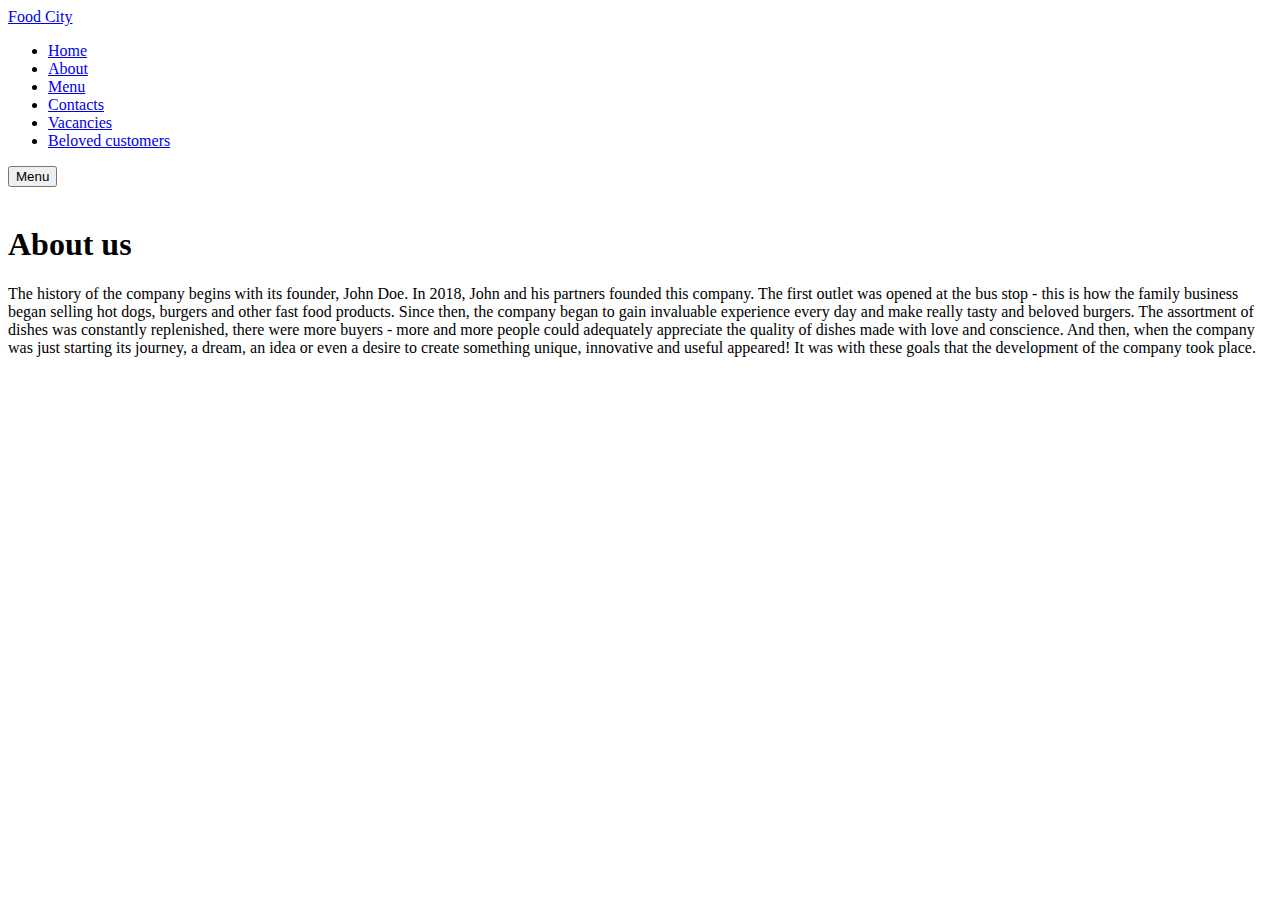
==== about.html @ 9235c2c9 "pages are created and classes are added for styling" ====
<!DOCTYPE html>
<html lang="en">
	<head>
		<meta charset="UTF-8" />
		<meta http-equiv="X-UA-Compatible" content="IE=edge" />
		<meta name="viewport" content="width=device-width, initial-scale=1.0" />
		<meta name="og:title" content="Restaurant" />
		<meta
			name="og:description"
			content="Lorem ipsum dolor, sit amet consectetur adipisicing elit. Nobis, voluptatum? Pariatur, aliquid."
		/>
		<meta name="keywords" content="Restaurant, website" />
		<meta name="author" content="Restaurant Manager" />
		<title>Restaurant</title>
		<link rel="stylesheet" href="./styles/global.css" />
		<link rel="stylesheet" href="./styles/about.css" />
	</head>
	<body>
		<!-- navbar with pure css  -->
		<nav class="navbar">
			<div class="navbar-container">
				<div class="navbar-logo">
					<a href="/index.html" class="logo-child">Food City</a>
				</div>
				<ul class="navbar-menu-list list">
					<li class="navbar-menu-item">
						<a href="/index.html" class="navbar-menu-link">Home</a>
					</li>
					<li class="navbar__menu-item">
						<a href="/about.html" class="navbar-menu-link">About</a>
					</li>

					<li class="navbar__menu-item">
						<a href="/menu.html" class="navbar-menu-link">Menu</a>
					</li>
					<li class="navbar__menu-item">
						<a href="/contacts.html" class="navbar-menu-link">Contacts</a>
					</li>
					<li class="navbar__menu-item">
						<a href="/vacancies.html" class="navbar-menu-link">Vacancies</a>
					</li>
					<li class="navbar__menu-item">
						<a href="/customers.html" class="navbar-menu-link"
							>Beloved customers</a
						>
					</li>
				</ul>
				<div>
					<button type="button" class="menu-open" id="toggleMenu">Menu</button>
				</div>
			</div>
		</nav>

		<!-- banner -->
		<div class="banner">
			<div class="banner-container">
				<img src="./images/cheff.jpg" alt="" />
				<div class="banner-content">
					<h1 class="banner-title">About us</h1>
					<p class="banner-text">
						The history of the company begins with its founder, John Doe. In
						2018, John and his partners founded this company. The first outlet
						was opened at the bus stop - this is how the family business began
						selling hot dogs, burgers and other fast food products. Since then,
						the company began to gain invaluable experience every day and make
						really tasty and beloved burgers. The assortment of dishes was
						constantly replenished, there were more buyers - more and more
						people could adequately appreciate the quality of dishes made with
						love and conscience. And then, when the company was just starting
						its journey, a dream, an idea or even a desire to create something
						unique, innovative and useful appeared! It was with these goals that
						the development of the company took place.
					</p>
				</div>
			</div>
		</div>
	</body>

	<script src="./js/main.js"></script>
</html>
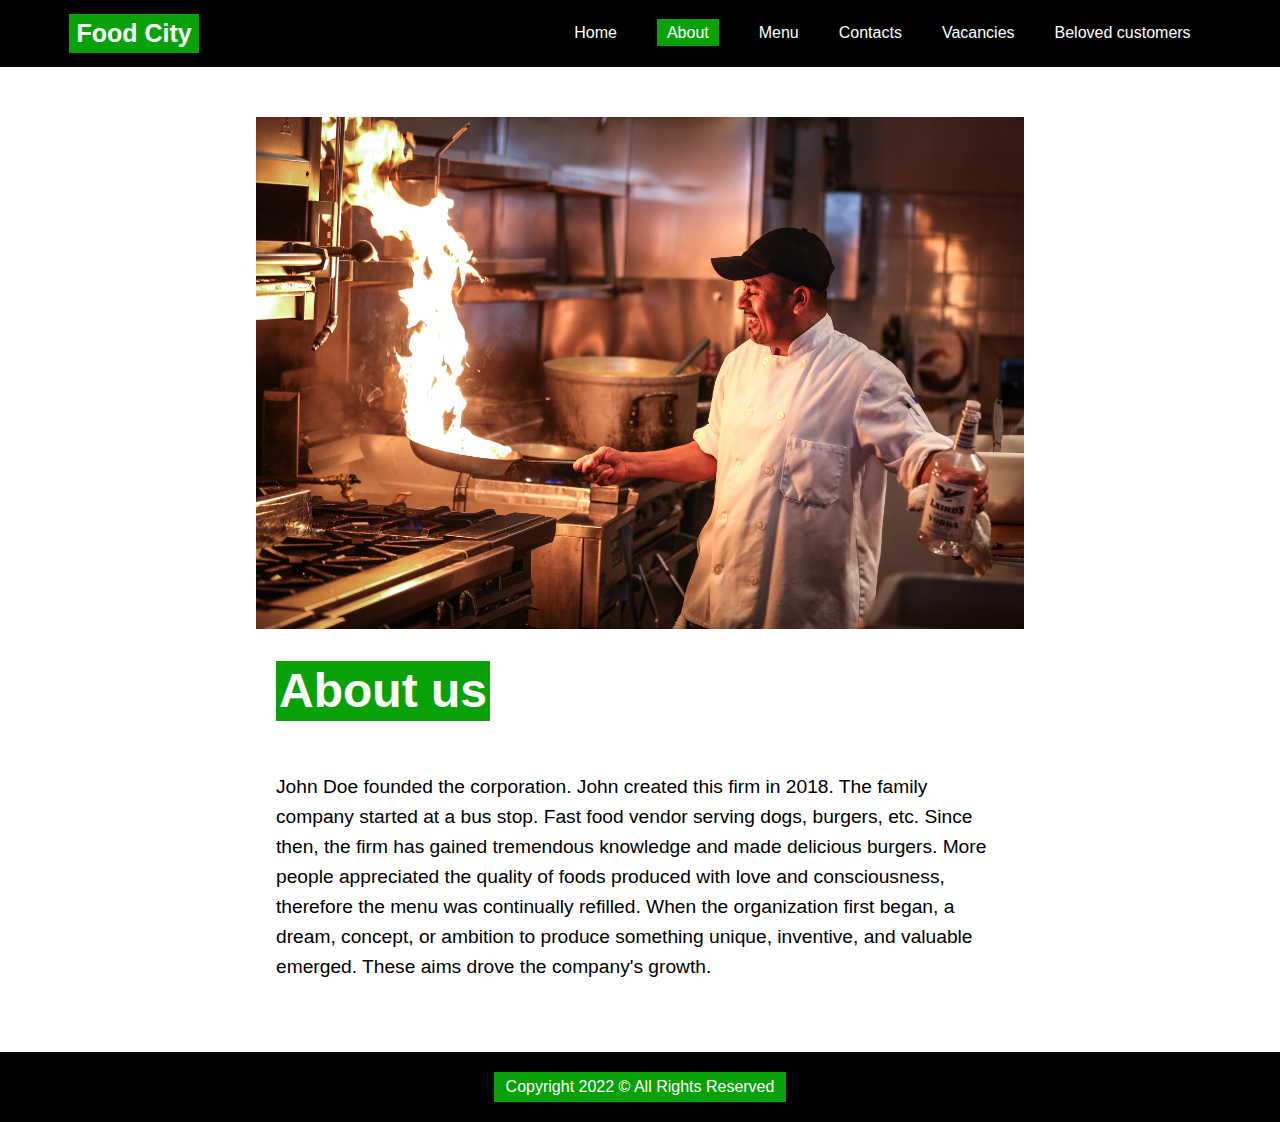
==== commit 8cffbe57: "applied some changes into ui parts and improved functionality" ====
--- a/about.html
+++ b/about.html
@@ -58,18 +58,7 @@
 				<div class="banner-content">
 					<h1 class="banner-title">About us</h1>
 					<p class="banner-text">
-						The history of the company begins with its founder, John Doe. In
-						2018, John and his partners founded this company. The first outlet
-						was opened at the bus stop - this is how the family business began
-						selling hot dogs, burgers and other fast food products. Since then,
-						the company began to gain invaluable experience every day and make
-						really tasty and beloved burgers. The assortment of dishes was
-						constantly replenished, there were more buyers - more and more
-						people could adequately appreciate the quality of dishes made with
-						love and conscience. And then, when the company was just starting
-						its journey, a dream, an idea or even a desire to create something
-						unique, innovative and useful appeared! It was with these goals that
-						the development of the company took place.
+						John Doe founded the corporation. John created this firm in 2018. The family company started at a bus stop. Fast food vendor serving dogs, burgers, etc. Since then, the firm has gained tremendous knowledge and made delicious burgers. More people appreciated the quality of foods produced with love and consciousness, therefore the menu was continually refilled. When the organization first began, a dream, concept, or ambition to produce something unique, inventive, and valuable emerged. These aims drove the company's growth.
 					</p>
 				</div>
 			</div>
--- a/styles/global.css
+++ b/styles/global.css
@@ -0,0 +1,182 @@
+html {
+	margin: 0;
+	padding: 0;
+	font-family: "Roboto", sans-serif;
+	width: 100vw;
+	height: 100vh;
+	overflow-x: hidden;
+	overflow-y: auto;
+	scroll-behavior: smooth;
+	box-sizing: border-box;
+}
+body {
+	margin: 0;
+	padding: 0;
+	width: 100%;
+	height: 100%;
+	position: relative;
+	box-sizing: border-box;
+}
+
+.navbar-logo a {
+	text-decoration: none;
+	color: #fff;
+}
+/* navbar */
+.navbar {
+	border: 0;
+	font-size: 16px !important;
+	line-height: 1.42857143 !important;
+	z-index: 3;
+	top: 0;
+	/* min-height: 60px; */
+	max-height: max-content;
+	background-color: #000;
+	width: 100%;
+	display: flex;
+	padding: 6px;
+	flex-wrap: wrap;
+	justify-content: center;
+	align-items: center;
+	box-sizing: border-box;
+	/* border: 1px solid red; */
+}
+
+/* navbar__container */
+.navbar-container {
+	width: 100%;
+	height: 100%;
+	display: flex;
+	flex-wrap: wrap;
+	flex-direction: row;
+	justify-content: space-between;
+	align-items: center;
+	background-color: inherit;
+}
+/* navbar__menu */
+.list {
+	order: 2;
+	display: flex;
+	width: max-content;
+	flex-wrap: wrap;
+	justify-content: space-evenly;
+	align-items: center;
+	height: 100%;
+	/* margin-left: auto; */
+	margin-right: 5%;
+}
+
+.navbar-logo {
+	background-color: rgb(8, 162, 8);
+	padding: 2px 7px;
+	order: 1;
+	width: max-content;
+	height: 100%;
+	display: flex;
+	flex-direction: row;
+	justify-content: center;
+	align-items: center;
+	align-content: center;
+	/* border: 1px solid red; */
+	flex-wrap: nowrap;
+	font-size: 25px;
+	font-weight: 600;
+	margin-left: 5%;
+	margin-right: auto;
+}
+.navbar-menu-list > li {
+	margin: 0 20px;
+	list-style: none;
+}
+.navbar-menu-list > li > a {
+	color: #fff;
+	text-decoration: none;
+}
+
+.active-link {
+	color: #fff;
+	background-color: rgb(8, 162, 8);
+	padding: 5px 10px;
+	text-decoration: none;
+}
+
+.mobile-menu {
+	display: flex;
+}
+
+.menu-open {
+	order: 2;
+	display: none;
+	color: #fff;
+	margin-right: 60px;
+	font-size: 1rem;
+	background-color: inherit;
+	border: none;
+	outline: none;
+}
+.menu-open:hover {
+	color: rgb(194, 194, 194);
+	cursor: pointer;
+}
+footer {
+	background-color: #000;
+	color: #fff;
+	padding: 20px 0;
+	display: flex;
+	flex-direction: column;
+	justify-content: center;
+	align-items: center;
+	align-content: center;
+	flex-wrap: wrap;
+	width: 100%;
+	height: max-content;
+}
+.footer-content {
+	background-color: rgb(8, 162, 8);
+	padding: 6px 12px;
+}
+
+@media screen and (max-width: 892px) {
+	.desktop-menu {
+		display: none;
+	}
+	.navbar-container {
+		display: flex;
+		flex-direction: row-reverse;
+		justify-content: space-between;
+		flex-wrap: wrap;
+		align-items: center;
+		padding: 7px 0;
+	}
+	.list {
+		display: none;
+	}
+	/* .navbar-menu {
+		order: 3;
+		display: none;
+	} */
+	.navbar-logo {
+		order: 1;
+		display: flex;
+	}
+	.menu-open {
+		order: 2;
+		display: flex;
+	}
+	.navbar-active {
+		width: 100%;
+		order: 3;
+		display: flex;
+		height: max-content;
+		flex-direction: column;
+		background-color: inherit;
+		flex-wrap: wrap;
+		justify-content: center;
+		align-items: flex-start;
+		row-gap: 20px;
+		transition: cubic-bezier(0.19, 1, 0.22, 1);
+		font-size: 1rem;
+		padding: 20px 30px;
+		margin-top: 0px;
+	}
+}
--- a/styles/about.css
+++ b/styles/about.css
@@ -0,0 +1,90 @@
+.banner {
+	width: 100%;
+	height: max-content;
+	display: flex;
+	flex-direction: column;
+	justify-content: start;
+	align-items: center;
+	flex-wrap: wrap;
+	box-sizing: border-box;
+}
+.banner-container {
+	padding: 50px 20%;
+	position: relative;
+	z-index: 0;
+	height: max-content;
+	width: 100%;
+	color: #fff;
+	display: flex;
+	flex-direction: column;
+	text-align: justify;
+	flex-wrap: wrap;
+	justify-content: center;
+	align-items: center;
+	align-content: center;
+	text-align: center;
+	box-sizing: border-box;
+}
+.banner-content {
+	padding: 0 20px;
+	/* border-radius: 24px; */
+	width: 100%;
+	height: 100%;
+	/* line-height: 10px; */
+	display: flex;
+	flex-direction: column;
+	justify-content: center;
+	align-items: flex-start;
+	text-align: left;
+	line-height: 20px;
+	color: #000;
+	/* z-index: 1; */
+	box-sizing: border-box;
+}
+.banner-content h1 {
+	background-color: rgb(8, 162, 8);
+	color: #fff;
+	padding: 20px 3px;
+	font-size: 3rem;
+}
+.banner-content p {
+	width: 100%;
+	font-size: 1.2rem;
+	line-height: 30px;
+}
+.banner-container > img {
+	width: 100%;
+}
+
+@media screen and (max-width: 768px) {
+	.banner {
+		padding-top: 16%;
+	}
+	.banner-container {
+		width: 100%;
+		height: 100%;
+		padding: 0 5%;
+		justify-content: center;
+		flex-direction: column;
+		align-items: center;
+	}
+	.banner-container > .banner-content {
+		width: 100%;
+		height: 100%;
+		justify-content: center;
+		align-items: center;
+		text-align: justify;
+	}
+	.banner-content h1 {
+		font-size: 1.5rem;
+		padding: 5px 4px;
+	}
+	.banner-content p {
+		font-size: 1rem;
+	}
+	.banner-container > img {
+		width: 100%;
+		height: 100%;
+		object-fit: cover;
+	}
+}
